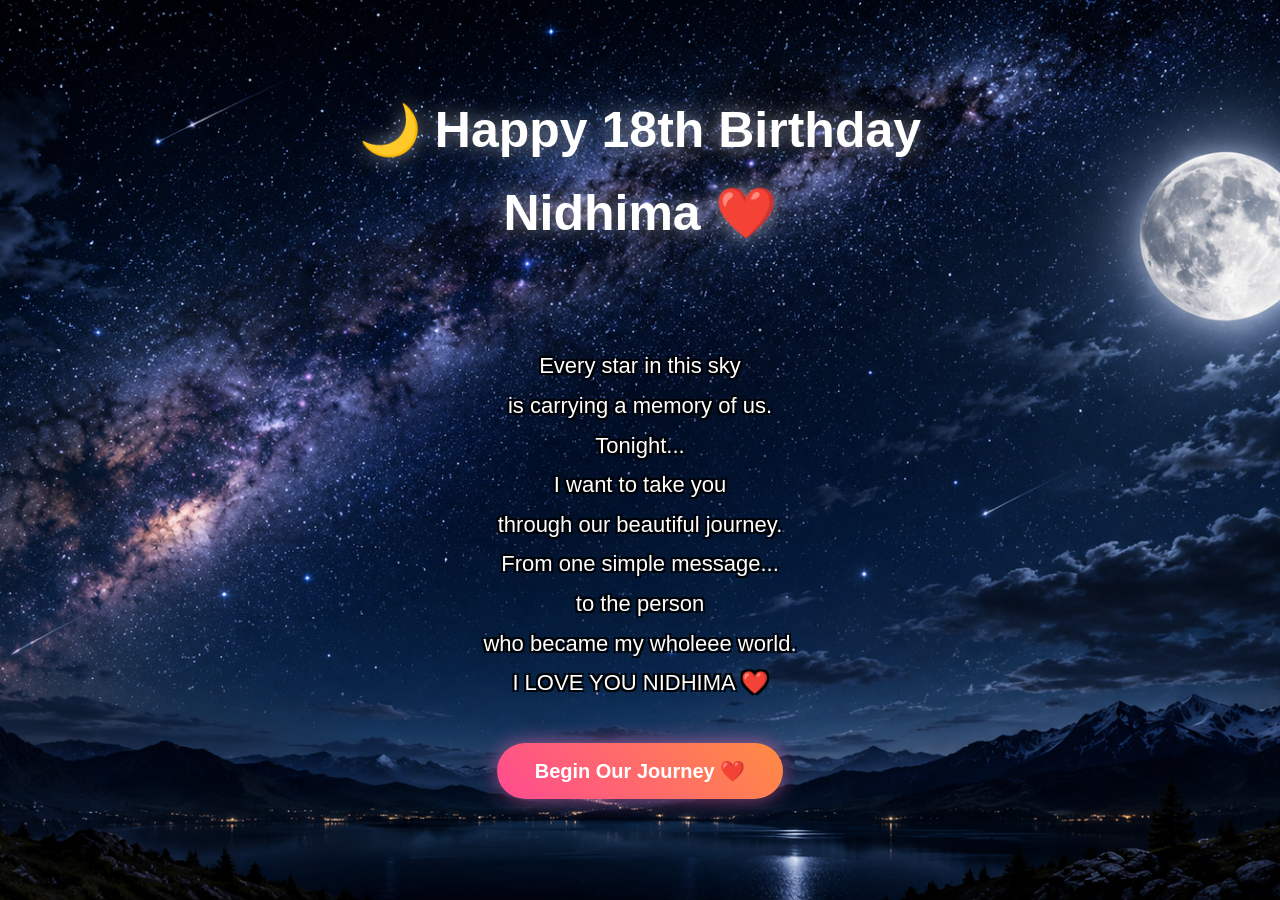
==== home.html @ 18329880 "Initial commit" ====
<!DOCTYPE html>
<html lang="en">
<head>
    <meta charset="UTF-8">
    <meta name="viewport" content="width=device-width, initial-scale=1.0">
    <title>Happy Birthday ❤️</title>
    <link rel="stylesheet" href="style.css">
</head>

<body class="page1">

    <div class="stars"></div>
    
    
    <div class="container">


    <h1>🌙 Happy 18th Birthday</h1>

<h1>     Nidhima ❤️</h1>

<p class="message">

Every star in this sky
is carrying a memory of us.
Tonight...
I want to take you
through our beautiful journey.
From one simple message...
to the person
who became my wholeee world.
I LOVE YOU NIDHIMA ❤️
</p>
<a href="page2.html" class="btn">Begin Our Journey ❤️</a>


</div>
  </body>
  </html>
---- style.css ----
*{
    margin:0;
    padding:0;
    box-sizing:border-box;
    font-family:Arial, sans-serif;
}

body{
    width:100%;
    min-height:100vh;
    display:flex;
    justify-content:center;
    align-items:center;
    overflow:hidden;
}

/* ---------- PAGE 1 ---------- */

.page1{
    background-image:url("milky way galaxy.png");
    background-size:cover;
    background-position:center;
    background-repeat:no-repeat;
}

/* ---------- PAGE 2 ---------- */

.page2{
    background-image:url("galaxy2.png");
    background-size:cover;
    background-position:center;
    background-repeat:no-repeat;
}

.container,
.welcome-page{
    position: relative;
    width: 80%;
    max-width: 900px;
    text-align: center;
    z-index: 10;
}

h1{
    color:white;
    font-size:clamp(30px, 5vw, 50px);
    margin-bottom:25px;
    text-shadow:0 0 20px rgba(255,255,255,.5);
}.message{
    color:white;
    font-size:clamp(16px, 2vw, 22px);
    line-height:1.8;
    white-space:pre-line;

    text-shadow:
        -2px -2px 0 #000,
         2px -2px 0 #000,
        -2px  2px 0 #000,
         2px  2px 0 #000;
}
#typing{
    color:#FFD700;
    font-size:23px;
    line-height:1.8;
    white-space:pre-line;

    text-shadow:
        -1px -1px 0 #000,
         1px -1px 0 #000,
        -1px  1px 0 #000,
         1px  1px 0 #000,
         0 0 10px rgba(255,215,0,0.8),
         0 0 20px rgba(255,215,0,0.5);
}

.btn,
.next-btn{
    display:inline-block;
    margin-top:40px;
    padding:16px 38px;
    border-radius:50px;
    text-decoration:none;
    color:white;
    font-size:20px;
    font-weight:bold;

    background:linear-gradient(45deg,#ff4b91,#ff8c42);

    box-shadow:0 0 20px rgba(255,105,180,.6);

    transition:.3s;
}

.btn:hover,
.next-btn:hover{
    transform:scale(1.08);
    box-shadow:0 0 35px rgba(255,105,180,.9);
}

#nextBtn{
    opacity:0;
    transition:1.5s;
}

/* ---------- STARS ---------- */

.stars{
    position: fixed;
    inset: 0;
    z-index: 1;

    background-image:
    radial-gradient(2px 2px at 20px 30px,#fff,transparent),
    radial-gradient(2px 2px at 120px 180px,#fff,transparent),
    radial-gradient(2px 2px at 250px 80px,#fff,transparent),
    radial-gradient(2px 2px at 420px 250px,#fff,transparent),
    radial-gradient(2px 2px at 620px 120px,#fff,transparent),
    radial-gradient(2px 2px at 760px 330px,#fff,transparent),
    radial-gradient(2px 2px at 900px 200px,#fff,transparent),
    radial-gradient(2px 2px at 1050px 90px,#fff,transparent);

    animation: twinkle 3s infinite alternate;
}

@keyframes twinkle{

    from{
        opacity:.4;
    }

    to{
        opacity:1;
    }

}.cursor{
    display:inline-block;
    color:#FFD700;
    animation:blink 0.8s infinite;
}

@keyframes blink{

    0%,50%{
        opacity:1;
    }

    51%,100%{
        opacity:0;
    }

}.cursor{
    color:#FFD700;
    font-weight:bold;
    animation:blink 0.8s infinite;
}

@keyframes blink{
    0%,50%{
        opacity:1;
    }
    51%,100%{
        opacity:0;
    }
} .page2 .welcome-page a{
    display:inline-block;

    margin-top:30px;

    padding:14px 35px;

    background:#d4af37;

    color:white !important;

    text-decoration:none !important;

    border-radius:30px;

    font-size:17px;

    font-weight:bold;

    box-shadow:0 0 20px #d4af37;

    transition:0.3s;
}


.page2 .welcome-page a:hover{

    transform:scale(1.05);

}
/* ---------- MOBILE ---------- */

@media (max-width:480px){

body{
    overflow:hidden;
}

.container,
.welcome-page{
    width:90%;
}

h1{
    font-size:34px;
    margin-bottom:15px;
}

.message,
#typing{
    font-size:17px;
    line-height:1.5;
}

.btn,
.next-btn{
    margin-top:20px;
    padding:14px 26px;
    font-size:16px;
}

}
/* =====================================================
                PAGE 5 - BIRTHDAY MOVIE
===================================================== */

.movie-page{
    margin:0;
    padding:0;
    width:100%;
    height:100vh;
    background:#000;
    overflow:hidden;
    font-family:Arial, Helvetica, sans-serif;
}

/* Countdown */

#countdown{
    position:fixed;
    top:0;
    left:0;
    width:100%;
    height:100%;
    background:#000;
    display:flex;
    justify-content:center;
    align-items:center;
    z-index:1000;
}

#countNumber{
    color:#ffffff;
    font-size:9rem;
    animation:zoom 1s ease;
}

/* Happy Birthday Screen */

#birthdayScreen{
    position:fixed;
    top:0;
    left:0;
    width:100%;
    height:100%;
    background:#000;
    display:none;
    justify-content:center;
    align-items:center;
    flex-direction:column;
    text-align:center;
    z-index:999;
}

#birthdayScreen h1{
    color:white;
    font-size:2.4rem;
    margin-bottom:15px;
}

#birthdayScreen h2{
    color:#ff5a7a;
    font-size:2rem;
}

/* Videos */

#video1,
#video2,
#video3,
#video4{

    position:fixed;
    top:0;
    left:0;
    width:100vw;
    height:100vh;
    object-fit:cover;
    background:black;
    display:none;
    z-index:5;

}

/* Ending */

#endingScreen{

    position:fixed;
    top:0;
    left:0;
    width:100%;
    height:100%;
    background:black;
    display:none;
    justify-content:center;
    align-items:center;
    flex-direction:column;
    text-align:center;
    padding:30px;
    z-index:20;

}

#endingScreen h2{

    color:white;
    font-size:28px;
    margin-bottom:15px;

}

#endingScreen p{

    color:#cccccc;
    font-size:18px;
    margin-bottom:40px;

}

#endingScreen button{

    padding:15px 45px;
    border:none;
    border-radius:50px;
    background:#ff4d6d;
    color:white;
    font-size:18px;
    cursor:pointer;

}

@keyframes zoom{

    0%{

        transform:scale(.2);
        opacity:0;

    }

    100%{

        transform:scale(1);
        opacity:1;

    }

}
/* ==========================================
              PAGE 6 - YOUR VOICE
========================================== */

.voice-page{
    position:relative;
    margin:0;
    padding:0;
    width:100%;
    height:100vh;
    overflow:hidden;
    display:flex;
    justify-content:center;
    align-items:center;
    font-family:Arial, Helvetica, sans-serif;
    color:white;
}

.voice-page::before{
    content:"";
    position:absolute;
    inset:0;

    background:
    linear-gradient(rgba(0,0,0,.65), rgba(0,0,0,.65)),
    url("ourphoto.jpg");

    background-size:cover;
    background-position:center;
    background-repeat:no-repeat;

    filter:blur(8px);
    transform:scale(1.08);

    z-index:-2;
}

.voice-page::after{
    content:"";
    position:absolute;
    inset:0;

    background:rgba(0,0,0,.25);

    z-index:-1;
}

/* Heart */

#heart{
    font-size:90px;
    margin-bottom:35px;
    filter:drop-shadow(0 0 25px #ff4d6d);
}

.beat{
    animation:beat .9s infinite;
}

@keyframes beat{

0%{transform:scale(1);}
25%{transform:scale(1.12);}
50%{transform:scale(.98);}
75%{transform:scale(1.15);}
100%{transform:scale(1);}

}

/* Play Button */

#playBtn{

    padding:15px 45px;
    border:none;
    border-radius:50px;
    background:#ff4d6d;
    color:white;
    font-size:18px;
    cursor:pointer;
    transition:.3s;

}

#playBtn:hover{

    transform:scale(1.05);

}

/* Message */

#messageBox{

    position:fixed;
    bottom:120px;
    width:100%;
    text-align:center;
    display:none;

}

#messageText{

    font-size:22px;
    padding:0 25px;
    animation:fade 1s;

}

@keyframes fade{

from{
opacity:0;
transform:translateY(20px);
}

to{
opacity:1;
transform:translateY(0);
}

}

/* Final */

#finalMessage{

    position:fixed;
    inset:0;
    background:black;
    display:none;
    justify-content:center;
    align-items:center;
    flex-direction:column;
    text-align:center;
    padding:25px;

}

#finalMessage h2{

    font-size:32px;
    margin-bottom:15px;

}

#finalMessage p{

    color:#ddd;
    font-size:20px;
    margin-bottom:40px;

}

#finalMessage button{

    padding:15px 45px;
    border:none;
    border-radius:50px;
    background:#ff4d6d;
    color:white;
    font-size:18px;
    cursor:pointer;

}
#voiceIntro{
    transition:opacity .8s ease;
}

#finalMessage{
    opacity:0;
    transition:opacity 1.5s ease;
}
/*==================================================
                PAGE 7
==================================================*/

.final-page{
    margin:0;
    padding:0;
    width:100%;
    height:100vh;
    overflow:hidden;
    position:relative;
    display:flex;
    justify-content:center;
    align-items:center;
    background:url("night_sky.jpg") center center/cover no-repeat fixed;
    font-family:Arial,Helvetica,sans-serif;
}

.final-page::before{
    content:"";
    position:absolute;
    inset:0;
    background:rgba(0,0,0,.35);
    z-index:0;
}

/*==============================
        STARS
==============================*/

#stars{
    position:absolute;
    inset:0;
    overflow:hidden;
    z-index:1;
}

.star{
    position:absolute;
    border-radius:50%;
    background:white;

    box-shadow:
    0 0 6px white,
    0 0 12px white,
    0 0 20px white,
    0 0 35px white;

    animation:twinkle ease-in-out infinite;
}

@keyframes twinkle{

0%{
opacity:.15;
transform:scale(.7);
}

50%{
opacity:1;
transform:scale(1.45);
}

100%{
opacity:.15;
transform:scale(.7);
}

}

/*==============================
        FIREWORKS
==============================*/

#fireworks{
    position:absolute;
    inset:0;
    pointer-events:none;
    z-index:2;
}

.firework{
    position:absolute;
    width:10px;
    height:10px;
    border-radius:50%;
    background:white;

    box-shadow:
    0 0 10px white,
    0 0 20px white,
    0 0 40px white;

    animation:explode 1.8s linear forwards;
}

@keyframes explode{

0%{
transform:scale(.2);
opacity:1;
}

70%{
transform:scale(8);
opacity:.9;
}

100%{
transform:scale(13);
opacity:0;
}

}

/*==============================
        CAKE
==============================*/

/* Centred explicitly with top/left/transform instead of relying on
   flex-alignment of an absolutely-positioned child (unreliable on
   some mobile browsers, incl. the Oppo Reno's stock webview). */
#cakeSection{
    position:fixed;
    top:0;
    left:0;
    width:100vw;
    height:100vh;

    display:none;
    flex-direction:column;
    justify-content:center;
    align-items:center;

    text-align:center;

    z-index:15;
}

#cakeContainer{
    position:relative;
    width:340px;
    height:340px;
    overflow:hidden;
}

#cakeLeft,
#cakeRight{

    position:absolute;
    top:0;
    left:0;

    width:100%;
    height:100%;

    object-fit:cover;

    border-radius:18px;

    box-shadow:0 0 35px rgba(255,255,255,.35);

}

#cakeLeft{
    clip-path:inset(0 50% 0 0);
}

#cakeRight{
    clip-path:inset(0 0 0 50%);
}

@keyframes fadeCake{

from{
opacity:0;
transform:translate(-50%,-50%) scale(.85);
}

to{
opacity:1;
transform:translate(-50%,-50%) scale(1);
}

}

#cutLine{

    position:absolute;

    top:0;

    left:50%;

    transform:translateX(-50%);

    width:2px;

    height:0;

    background:white;

    box-shadow:0 0 10px white;

    z-index:20;

}

#cakeText{
    width:100%;
    text-align:center;
    color:white;
    font-size:26px;
    margin-top:20px;
}

#touchText{
    width:100%;
    text-align:center;
    margin-top:12px;
    color:#ffe7a5;
    font-size:22px;
}

@keyframes blink{

50%{
opacity:.3;
}

}
/*==============================
        KNIFE
==============================*/

#knife{
    position:absolute;
    width:65px;
    display:none;
    left:75%;
    bottom:-260px; /* starts further off-screen so the rise upward is visible and slow */
    transform:rotate(20deg);
    z-index:30;
    pointer-events:none;
    filter:drop-shadow(0 0 8px rgba(255,255,255,.55));
}

/*==============================
        LETTER
==============================*/

#letter{

    position:absolute;
    top:50%;
    left:50%;
    transform:translate(-50%,-50%);

    width:90%;

    max-width:500px;

    text-align:center;

    color:white;

    display:none;

    z-index:40;

}

#letter h2{

    opacity:0;

    margin:18px 0;

    font-size:28px;

    line-height:1.5;

    text-shadow:
    0 0 12px white;

}

#happy{

    opacity:0;

    margin-top:35px;

    font-size:42px;

    color:#FFD700;

    text-shadow:
    0 0 10px gold,
    0 0 20px gold,
    0 0 35px gold;

}

#signature{

    opacity:0;

    margin-top:40px;

    font-size:30px;

    color:#ffd7f3;

    text-shadow:
    0 0 12px pink;

}

/*==============================
        FADE ANIMATION
==============================*/

.show{

    animation:fadeIn 1.5s forwards;

}

@keyframes fadeIn{

from{

opacity:0;
transform:translateY(30px);

}

to{

opacity:1;
transform:translateY(0);

}

}

/*==============================
        MOBILE
        (tuned for narrow phones like the Oppo Reno)
==============================*/

@media(max-width:480px){

#cakeSection{

    width:94%;
    max-width:320px;

}

#cakeContainer{

    width:260px;

}

#cakeText{

    font-size:21px;
    margin-top:18px;

}

#touchText{

    font-size:20px;

}

#knife{

    /* bigger and clearly visible on small screens */
    width:88px;
    filter:drop-shadow(0 0 10px rgba(255,255,255,.7));

}

#letter{

    width:92%;

}

#letter h2{

    font-size:19px;
    line-height:1.45;
    margin:14px 0;

}

#happy{

    font-size:28px;
    margin-top:26px;

}

#signature{

    font-size:20px;
    margin-top:28px;

}

}
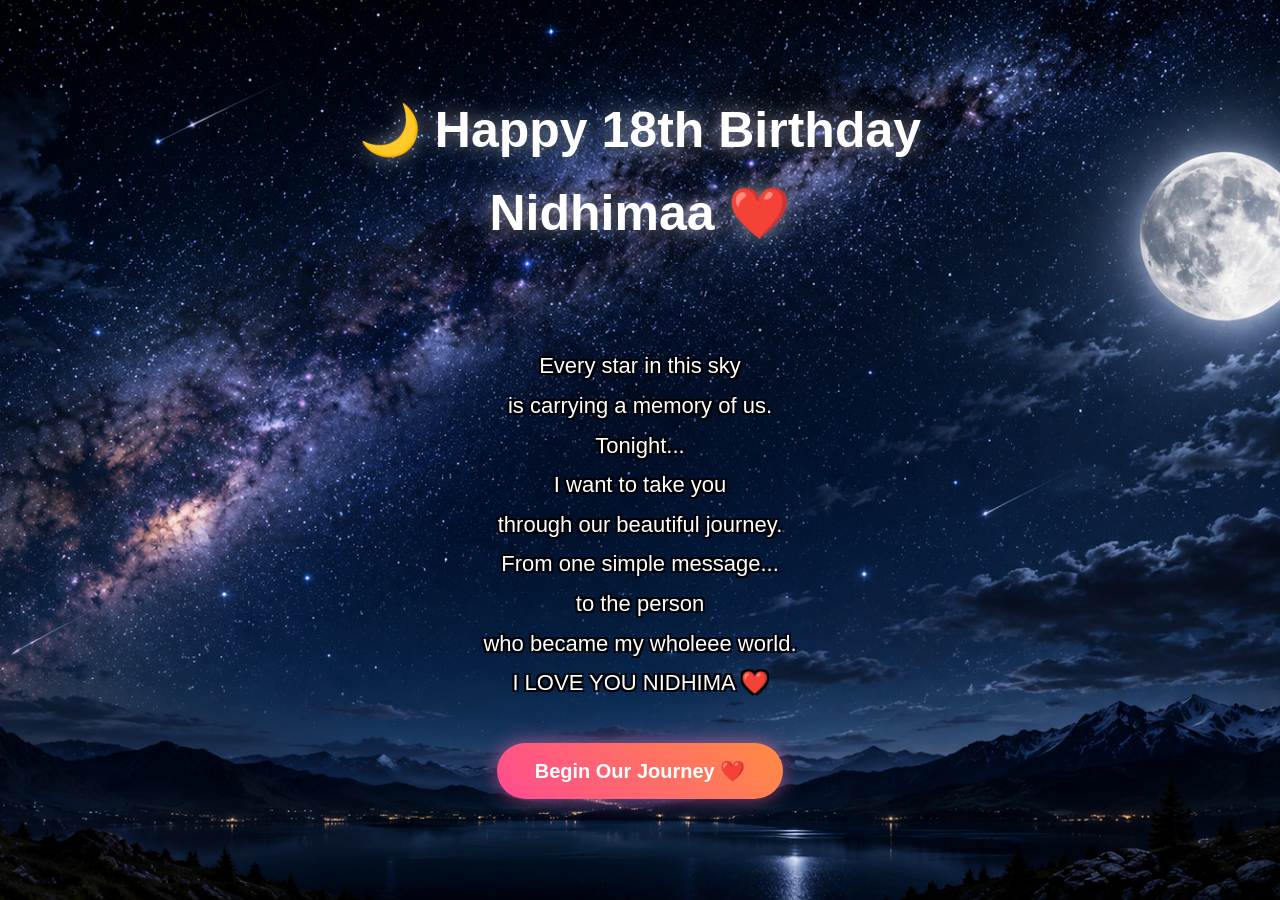
==== commit 96012cd5: "Fix HTML formatting and correct name spelling" ====
--- a/home.html
+++ b/home.html
@@ -17,7 +17,7 @@
 
     <h1>🌙 Happy 18th Birthday</h1>
 
-<h1>     Nidhima ❤️</h1>
+<h1>     Nidhimaa ❤️</h1>
 
 <p class="message">
 
@@ -36,4 +36,4 @@
 
 </div>
   </body>
-  </html>+  </html>
